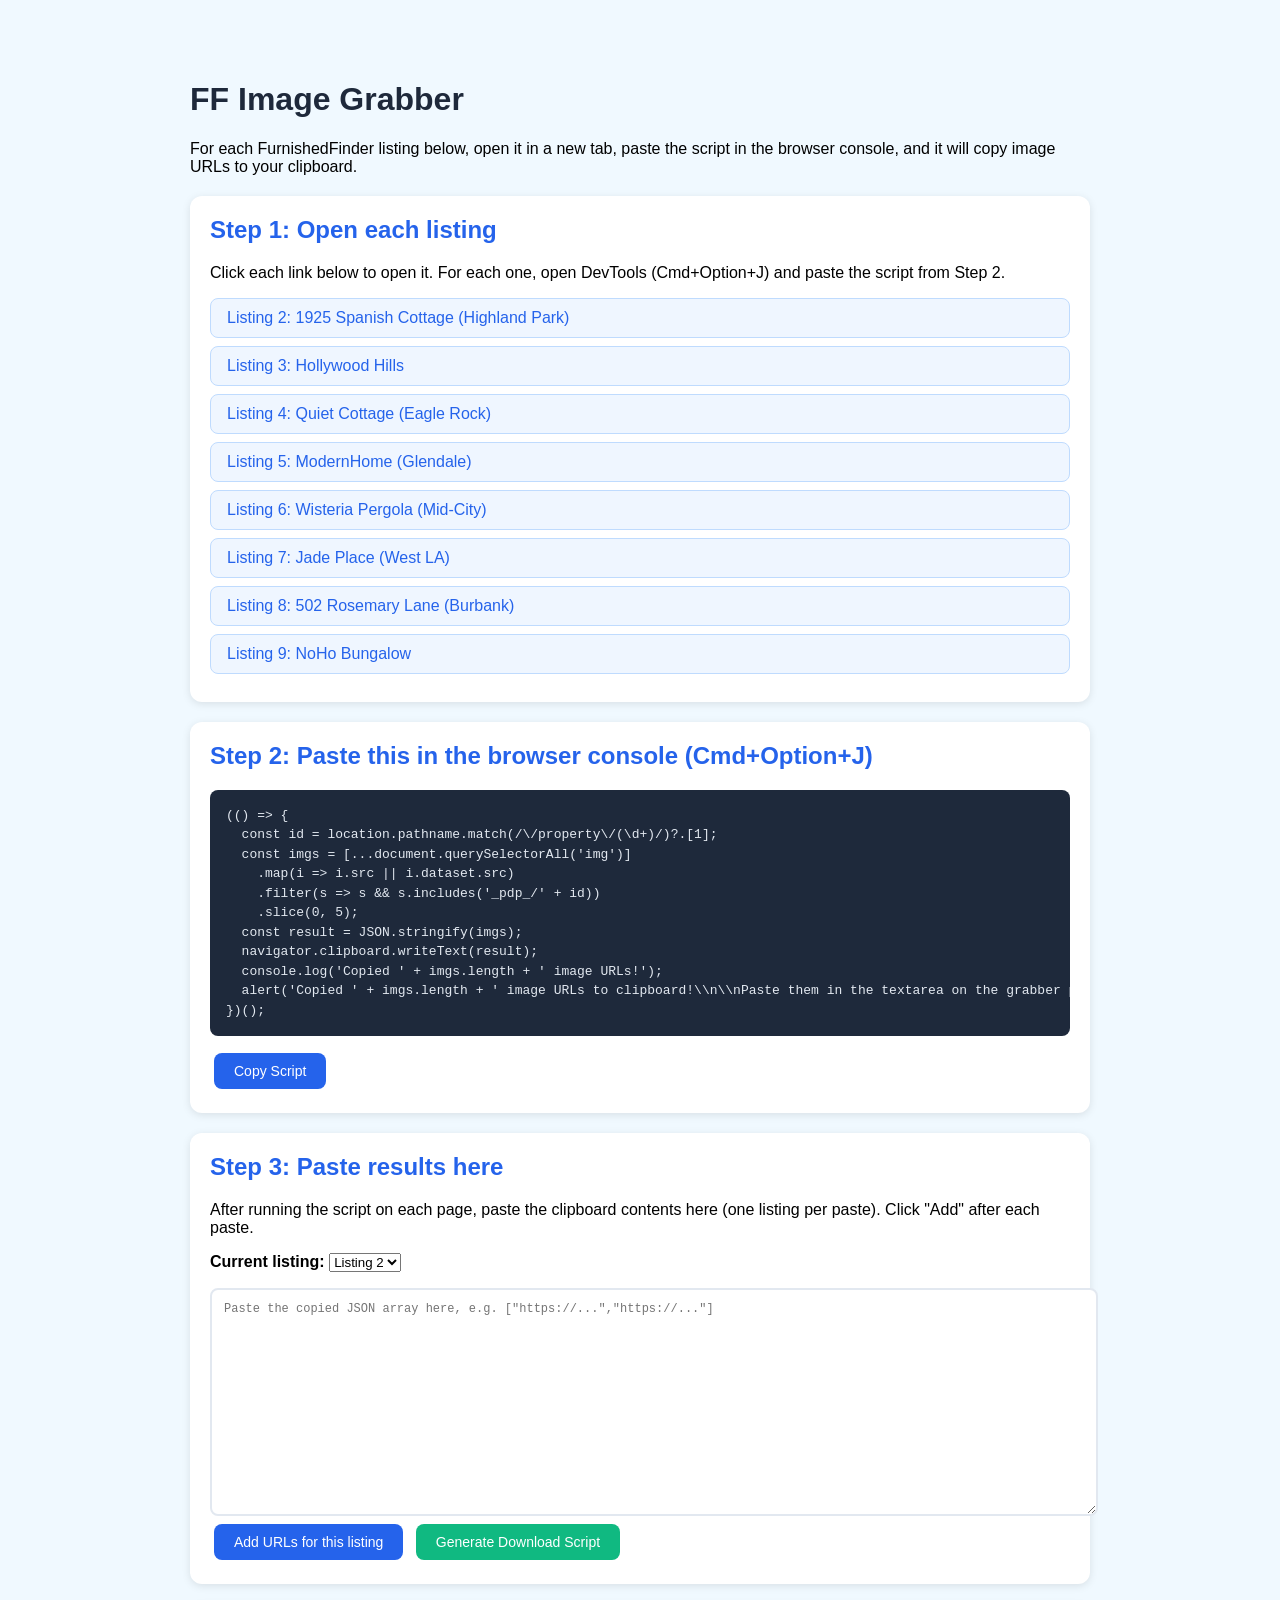
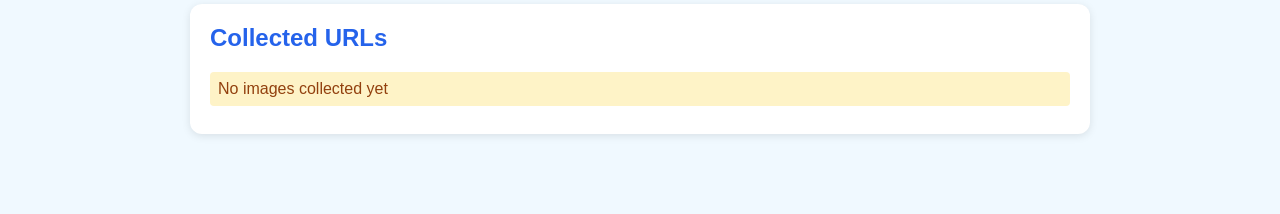
==== grab-images.html @ d86aa8ed "Fix broken dashboard: JS bugs, data corrections, real property images - Fix fatal bug: const listing" ====
<!DOCTYPE html>
<html>
<head>
    <title>FF Image Grabber - LA Rental Dashboard</title>
    <style>
        body { font-family: 'Inter', sans-serif; max-width: 900px; margin: 40px auto; padding: 20px; background: #f0f9ff; }
        h1 { color: #1e293b; }
        .step { background: white; padding: 20px; border-radius: 12px; margin: 20px 0; box-shadow: 0 2px 8px rgba(0,0,0,0.1); }
        .step h2 { color: #2563eb; margin-top: 0; }
        code { background: #f1f5f9; padding: 2px 6px; border-radius: 4px; font-size: 0.9em; }
        pre { background: #1e293b; color: #e2e8f0; padding: 16px; border-radius: 8px; overflow-x: auto; font-size: 13px; line-height: 1.5; }
        .listing-link { display: block; margin: 8px 0; padding: 10px 16px; background: #eff6ff; border-radius: 8px; color: #2563eb; text-decoration: none; border: 1px solid #bfdbfe; }
        .listing-link:hover { background: #dbeafe; }
        .status { margin: 8px 0; padding: 8px; border-radius: 4px; }
        .done { background: #dcfce7; color: #166534; }
        .pending { background: #fef3c7; color: #92400e; }
        textarea { width: 100%; height: 200px; font-family: monospace; font-size: 12px; padding: 12px; border: 2px solid #e2e8f0; border-radius: 8px; }
        button { background: #2563eb; color: white; border: none; padding: 10px 20px; border-radius: 8px; cursor: pointer; font-size: 14px; font-weight: 500; margin: 4px; }
        button:hover { background: #1d4ed8; }
        .download-btn { background: #10b981; }
        .download-btn:hover { background: #059669; }
    </style>
</head>
<body>
    <h1>FF Image Grabber</h1>
    <p>For each FurnishedFinder listing below, open it in a new tab, paste the script in the browser console, and it will copy image URLs to your clipboard.</p>

    <div class="step">
        <h2>Step 1: Open each listing</h2>
        <p>Click each link below to open it. For each one, open DevTools (Cmd+Option+J) and paste the script from Step 2.</p>
        <a class="listing-link" href="https://www.furnishedfinder.com/property/906052_1" target="_blank">Listing 2: 1925 Spanish Cottage (Highland Park)</a>
        <a class="listing-link" href="https://www.furnishedfinder.com/property/939383_1" target="_blank">Listing 3: Hollywood Hills</a>
        <a class="listing-link" href="https://www.furnishedfinder.com/property/906446_1" target="_blank">Listing 4: Quiet Cottage (Eagle Rock)</a>
        <a class="listing-link" href="https://www.furnishedfinder.com/property/792221_1" target="_blank">Listing 5: ModernHome (Glendale)</a>
        <a class="listing-link" href="https://www.furnishedfinder.com/property/266234_1" target="_blank">Listing 6: Wisteria Pergola (Mid-City)</a>
        <a class="listing-link" href="https://www.furnishedfinder.com/property/543881_1" target="_blank">Listing 7: Jade Place (West LA)</a>
        <a class="listing-link" href="https://www.furnishedfinder.com/property/912653_1" target="_blank">Listing 8: 502 Rosemary Lane (Burbank)</a>
        <a class="listing-link" href="https://www.furnishedfinder.com/property/337012_1" target="_blank">Listing 9: NoHo Bungalow</a>
    </div>

    <div class="step">
        <h2>Step 2: Paste this in the browser console (Cmd+Option+J)</h2>
        <pre id="script-code">(() => {
  const id = location.pathname.match(/\/property\/(\d+)/)?.[1];
  const imgs = [...document.querySelectorAll('img')]
    .map(i => i.src || i.dataset.src)
    .filter(s => s && s.includes('_pdp_/' + id))
    .slice(0, 5);
  const result = JSON.stringify(imgs);
  navigator.clipboard.writeText(result);
  console.log('Copied ' + imgs.length + ' image URLs!');
  alert('Copied ' + imgs.length + ' image URLs to clipboard!\\n\\nPaste them in the textarea on the grabber page.');
})();</pre>
        <button onclick="navigator.clipboard.writeText(document.getElementById('script-code').textContent)">Copy Script</button>
    </div>

    <div class="step">
        <h2>Step 3: Paste results here</h2>
        <p>After running the script on each page, paste the clipboard contents here (one listing per paste). Click "Add" after each paste.</p>
        <p><strong>Current listing:</strong> <select id="listing-select">
            <option value="2">Listing 2</option>
            <option value="3">Listing 3</option>
            <option value="4">Listing 4</option>
            <option value="5">Listing 5</option>
            <option value="6">Listing 6</option>
            <option value="7">Listing 7</option>
            <option value="8">Listing 8</option>
            <option value="9">Listing 9</option>
        </select></p>
        <textarea id="urls-input" placeholder='Paste the copied JSON array here, e.g. ["https://...","https://..."]'></textarea>
        <br>
        <button onclick="addUrls()">Add URLs for this listing</button>
        <button class="download-btn" onclick="generateDownloadScript()">Generate Download Script</button>
    </div>

    <div class="step" id="results-section" style="display:none;">
        <h2>Step 4: Run this download command in Terminal</h2>
        <pre id="download-script"></pre>
        <button onclick="navigator.clipboard.writeText(document.getElementById('download-script').textContent)">Copy Download Script</button>
    </div>

    <div class="step">
        <h2>Collected URLs</h2>
        <div id="collected"></div>
    </div>

    <script>
        const collected = {};

        function addUrls() {
            const listingId = document.getElementById('listing-select').value;
            const input = document.getElementById('urls-input').value.trim();
            try {
                const urls = JSON.parse(input);
                if (Array.isArray(urls) && urls.length > 0) {
                    collected[listingId] = urls.slice(0, 5);
                    updateCollected();
                    document.getElementById('urls-input').value = '';
                    // Auto-advance to next listing
                    const select = document.getElementById('listing-select');
                    const nextIdx = select.selectedIndex + 1;
                    if (nextIdx < select.options.length) {
                        select.selectedIndex = nextIdx;
                    }
                    alert(`Added ${urls.length} images for Listing ${listingId}!`);
                }
            } catch(e) {
                alert('Invalid JSON. Make sure you pasted the clipboard contents from the console script.');
            }
        }

        function updateCollected() {
            const div = document.getElementById('collected');
            div.innerHTML = Object.entries(collected).map(([id, urls]) =>
                `<div class="status done">Listing ${id}: ${urls.length} images</div>`
            ).join('') || '<div class="status pending">No images collected yet</div>';
        }

        function generateDownloadScript() {
            if (Object.keys(collected).length === 0) {
                alert('No URLs collected yet!');
                return;
            }

            const dir = '/Users/taylorerwin/Desktop/la-rental-dashboard/images';
            let script = `cd "${dir}"\n\n`;

            for (const [id, urls] of Object.entries(collected)) {
                urls.forEach((url, i) => {
                    const ext = url.match(/\.(jpe?g|png|webp|JPE?G)/)?.[0]?.toLowerCase() || '.jpg';
                    script += `curl -s -o "listing_${id}_img_${i+1}${ext}" "${url}"\n`;
                });
                script += '\n';
            }

            script += 'echo "Done! Downloaded images for listings: ' + Object.keys(collected).join(', ') + '"';

            document.getElementById('download-script').textContent = script;
            document.getElementById('results-section').style.display = 'block';
        }

        updateCollected();
    </script>
</body>
</html>
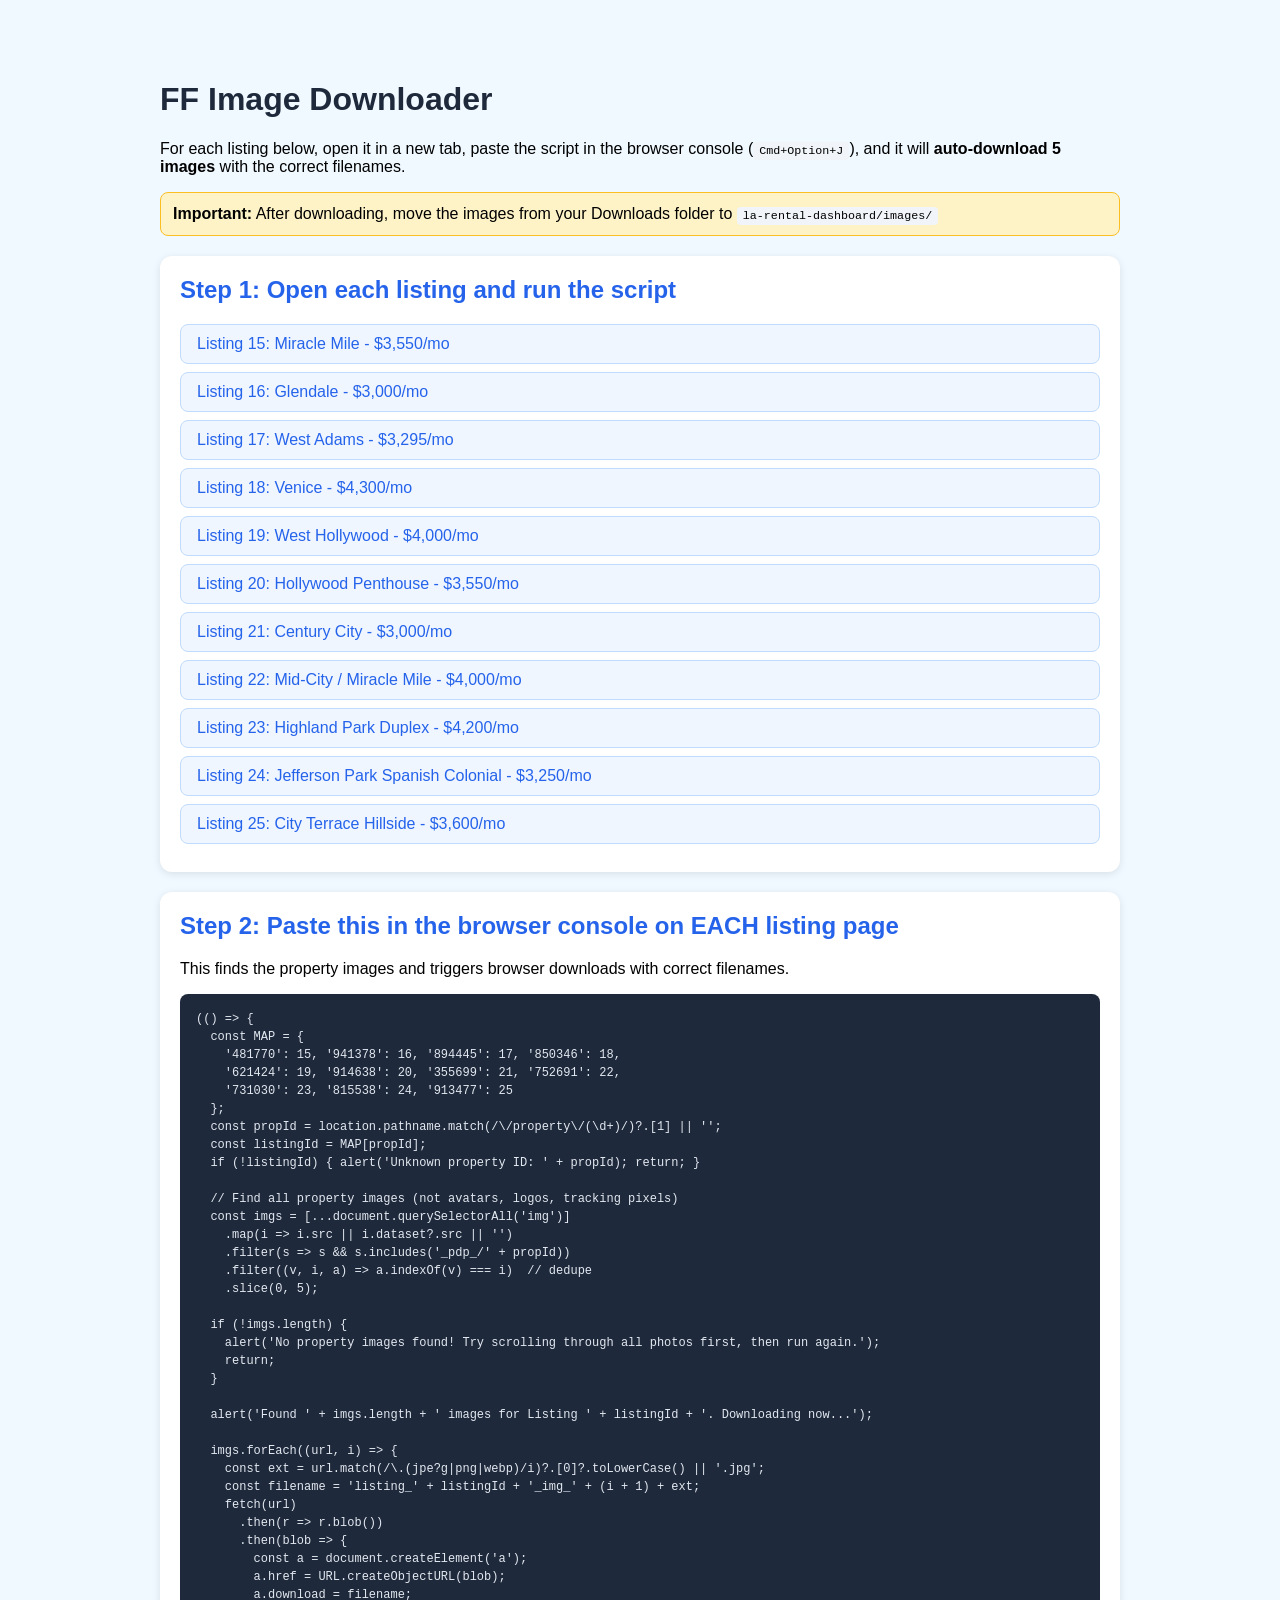
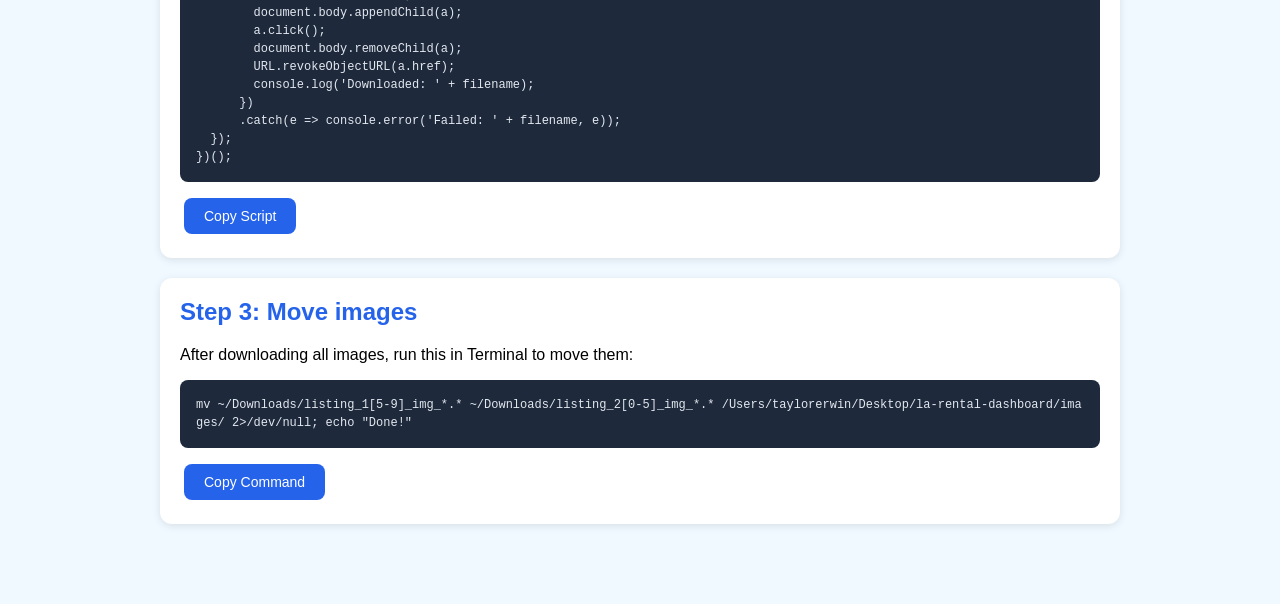
==== commit c298f408: "Add 11 new FurnishedFinder listings (IDs 15-25) with images New listings: Miracle Mile, Glendale, We" ====
--- a/grab-images.html
+++ b/grab-images.html
@@ -1,145 +1,97 @@
 <!DOCTYPE html>
 <html>
 <head>
-    <title>FF Image Grabber - LA Rental Dashboard</title>
+    <title>FF Image Downloader - LA Rental Dashboard</title>
     <style>
-        body { font-family: 'Inter', sans-serif; max-width: 900px; margin: 40px auto; padding: 20px; background: #f0f9ff; }
+        body { font-family: 'Inter', sans-serif; max-width: 960px; margin: 40px auto; padding: 20px; background: #f0f9ff; }
         h1 { color: #1e293b; }
         .step { background: white; padding: 20px; border-radius: 12px; margin: 20px 0; box-shadow: 0 2px 8px rgba(0,0,0,0.1); }
         .step h2 { color: #2563eb; margin-top: 0; }
         code { background: #f1f5f9; padding: 2px 6px; border-radius: 4px; font-size: 0.9em; }
-        pre { background: #1e293b; color: #e2e8f0; padding: 16px; border-radius: 8px; overflow-x: auto; font-size: 13px; line-height: 1.5; }
-        .listing-link { display: block; margin: 8px 0; padding: 10px 16px; background: #eff6ff; border-radius: 8px; color: #2563eb; text-decoration: none; border: 1px solid #bfdbfe; }
+        pre { background: #1e293b; color: #e2e8f0; padding: 16px; border-radius: 8px; overflow-x: auto; font-size: 12px; line-height: 1.5; white-space: pre-wrap; word-break: break-all; }
+        .listing-link { display: block; margin: 8px 0; padding: 10px 16px; background: #eff6ff; border-radius: 8px; color: #2563eb; text-decoration: none; border: 1px solid #bfdbfe; transition: background 0.2s; }
         .listing-link:hover { background: #dbeafe; }
-        .status { margin: 8px 0; padding: 8px; border-radius: 4px; }
-        .done { background: #dcfce7; color: #166534; }
-        .pending { background: #fef3c7; color: #92400e; }
-        textarea { width: 100%; height: 200px; font-family: monospace; font-size: 12px; padding: 12px; border: 2px solid #e2e8f0; border-radius: 8px; }
         button { background: #2563eb; color: white; border: none; padding: 10px 20px; border-radius: 8px; cursor: pointer; font-size: 14px; font-weight: 500; margin: 4px; }
         button:hover { background: #1d4ed8; }
-        .download-btn { background: #10b981; }
-        .download-btn:hover { background: #059669; }
+        .note { background: #fef3c7; padding: 12px; border-radius: 8px; border: 1px solid #fbbf24; margin: 12px 0; }
     </style>
 </head>
 <body>
-    <h1>FF Image Grabber</h1>
-    <p>For each FurnishedFinder listing below, open it in a new tab, paste the script in the browser console, and it will copy image URLs to your clipboard.</p>
+    <h1>FF Image Downloader</h1>
+    <p>For each listing below, open it in a new tab, paste the script in the browser console (<code>Cmd+Option+J</code>), and it will <strong>auto-download 5 images</strong> with the correct filenames.</p>
 
-    <div class="step">
-        <h2>Step 1: Open each listing</h2>
-        <p>Click each link below to open it. For each one, open DevTools (Cmd+Option+J) and paste the script from Step 2.</p>
-        <a class="listing-link" href="https://www.furnishedfinder.com/property/906052_1" target="_blank">Listing 2: 1925 Spanish Cottage (Highland Park)</a>
-        <a class="listing-link" href="https://www.furnishedfinder.com/property/939383_1" target="_blank">Listing 3: Hollywood Hills</a>
-        <a class="listing-link" href="https://www.furnishedfinder.com/property/906446_1" target="_blank">Listing 4: Quiet Cottage (Eagle Rock)</a>
-        <a class="listing-link" href="https://www.furnishedfinder.com/property/792221_1" target="_blank">Listing 5: ModernHome (Glendale)</a>
-        <a class="listing-link" href="https://www.furnishedfinder.com/property/266234_1" target="_blank">Listing 6: Wisteria Pergola (Mid-City)</a>
-        <a class="listing-link" href="https://www.furnishedfinder.com/property/543881_1" target="_blank">Listing 7: Jade Place (West LA)</a>
-        <a class="listing-link" href="https://www.furnishedfinder.com/property/912653_1" target="_blank">Listing 8: 502 Rosemary Lane (Burbank)</a>
-        <a class="listing-link" href="https://www.furnishedfinder.com/property/337012_1" target="_blank">Listing 9: NoHo Bungalow</a>
+    <div class="note">
+        <strong>Important:</strong> After downloading, move the images from your Downloads folder to <code>la-rental-dashboard/images/</code>
     </div>
 
     <div class="step">
-        <h2>Step 2: Paste this in the browser console (Cmd+Option+J)</h2>
+        <h2>Step 1: Open each listing and run the script</h2>
+        <a class="listing-link" href="https://www.furnishedfinder.com/property/481770_1" target="_blank">Listing 15: Miracle Mile - $3,550/mo</a>
+        <a class="listing-link" href="https://www.furnishedfinder.com/property/941378_1" target="_blank">Listing 16: Glendale - $3,000/mo</a>
+        <a class="listing-link" href="https://www.furnishedfinder.com/property/894445_1" target="_blank">Listing 17: West Adams - $3,295/mo</a>
+        <a class="listing-link" href="https://www.furnishedfinder.com/property/850346_1" target="_blank">Listing 18: Venice - $4,300/mo</a>
+        <a class="listing-link" href="https://www.furnishedfinder.com/property/621424_1" target="_blank">Listing 19: West Hollywood - $4,000/mo</a>
+        <a class="listing-link" href="https://www.furnishedfinder.com/property/914638_1" target="_blank">Listing 20: Hollywood Penthouse - $3,550/mo</a>
+        <a class="listing-link" href="https://www.furnishedfinder.com/property/355699_1" target="_blank">Listing 21: Century City - $3,000/mo</a>
+        <a class="listing-link" href="https://www.furnishedfinder.com/property/752691_1" target="_blank">Listing 22: Mid-City / Miracle Mile - $4,000/mo</a>
+        <a class="listing-link" href="https://www.furnishedfinder.com/property/731030_1" target="_blank">Listing 23: Highland Park Duplex - $4,200/mo</a>
+        <a class="listing-link" href="https://www.furnishedfinder.com/property/815538_1" target="_blank">Listing 24: Jefferson Park Spanish Colonial - $3,250/mo</a>
+        <a class="listing-link" href="https://www.furnishedfinder.com/property/913477_1" target="_blank">Listing 25: City Terrace Hillside - $3,600/mo</a>
+    </div>
+
+    <div class="step">
+        <h2>Step 2: Paste this in the browser console on EACH listing page</h2>
+        <p>This finds the property images and triggers browser downloads with correct filenames.</p>
         <pre id="script-code">(() => {
-  const id = location.pathname.match(/\/property\/(\d+)/)?.[1];
+  const MAP = {
+    '481770': 15, '941378': 16, '894445': 17, '850346': 18,
+    '621424': 19, '914638': 20, '355699': 21, '752691': 22,
+    '731030': 23, '815538': 24, '913477': 25
+  };
+  const propId = location.pathname.match(/\/property\/(\d+)/)?.[1] || '';
+  const listingId = MAP[propId];
+  if (!listingId) { alert('Unknown property ID: ' + propId); return; }
+
+  // Find all property images (not avatars, logos, tracking pixels)
   const imgs = [...document.querySelectorAll('img')]
-    .map(i => i.src || i.dataset.src)
-    .filter(s => s && s.includes('_pdp_/' + id))
+    .map(i => i.src || i.dataset?.src || '')
+    .filter(s => s && s.includes('_pdp_/' + propId))
+    .filter((v, i, a) => a.indexOf(v) === i)  // dedupe
     .slice(0, 5);
-  const result = JSON.stringify(imgs);
-  navigator.clipboard.writeText(result);
-  console.log('Copied ' + imgs.length + ' image URLs!');
-  alert('Copied ' + imgs.length + ' image URLs to clipboard!\\n\\nPaste them in the textarea on the grabber page.');
+
+  if (!imgs.length) {
+    alert('No property images found! Try scrolling through all photos first, then run again.');
+    return;
+  }
+
+  alert('Found ' + imgs.length + ' images for Listing ' + listingId + '. Downloading now...');
+
+  imgs.forEach((url, i) => {
+    const ext = url.match(/\.(jpe?g|png|webp)/i)?.[0]?.toLowerCase() || '.jpg';
+    const filename = 'listing_' + listingId + '_img_' + (i + 1) + ext;
+    fetch(url)
+      .then(r => r.blob())
+      .then(blob => {
+        const a = document.createElement('a');
+        a.href = URL.createObjectURL(blob);
+        a.download = filename;
+        document.body.appendChild(a);
+        a.click();
+        document.body.removeChild(a);
+        URL.revokeObjectURL(a.href);
+        console.log('Downloaded: ' + filename);
+      })
+      .catch(e => console.error('Failed: ' + filename, e));
+  });
 })();</pre>
         <button onclick="navigator.clipboard.writeText(document.getElementById('script-code').textContent)">Copy Script</button>
     </div>
 
     <div class="step">
-        <h2>Step 3: Paste results here</h2>
-        <p>After running the script on each page, paste the clipboard contents here (one listing per paste). Click "Add" after each paste.</p>
-        <p><strong>Current listing:</strong> <select id="listing-select">
-            <option value="2">Listing 2</option>
-            <option value="3">Listing 3</option>
-            <option value="4">Listing 4</option>
-            <option value="5">Listing 5</option>
-            <option value="6">Listing 6</option>
-            <option value="7">Listing 7</option>
-            <option value="8">Listing 8</option>
-            <option value="9">Listing 9</option>
-        </select></p>
-        <textarea id="urls-input" placeholder='Paste the copied JSON array here, e.g. ["https://...","https://..."]'></textarea>
-        <br>
-        <button onclick="addUrls()">Add URLs for this listing</button>
-        <button class="download-btn" onclick="generateDownloadScript()">Generate Download Script</button>
+        <h2>Step 3: Move images</h2>
+        <p>After downloading all images, run this in Terminal to move them:</p>
+        <pre id="move-cmd">mv ~/Downloads/listing_1[5-9]_img_*.* ~/Downloads/listing_2[0-5]_img_*.* /Users/taylorerwin/Desktop/la-rental-dashboard/images/ 2>/dev/null; echo "Done!"</pre>
+        <button onclick="navigator.clipboard.writeText(document.getElementById('move-cmd').textContent)">Copy Command</button>
     </div>
-
-    <div class="step" id="results-section" style="display:none;">
-        <h2>Step 4: Run this download command in Terminal</h2>
-        <pre id="download-script"></pre>
-        <button onclick="navigator.clipboard.writeText(document.getElementById('download-script').textContent)">Copy Download Script</button>
-    </div>
-
-    <div class="step">
-        <h2>Collected URLs</h2>
-        <div id="collected"></div>
-    </div>
-
-    <script>
-        const collected = {};
-
-        function addUrls() {
-            const listingId = document.getElementById('listing-select').value;
-            const input = document.getElementById('urls-input').value.trim();
-            try {
-                const urls = JSON.parse(input);
-                if (Array.isArray(urls) && urls.length > 0) {
-                    collected[listingId] = urls.slice(0, 5);
-                    updateCollected();
-                    document.getElementById('urls-input').value = '';
-                    // Auto-advance to next listing
-                    const select = document.getElementById('listing-select');
-                    const nextIdx = select.selectedIndex + 1;
-                    if (nextIdx < select.options.length) {
-                        select.selectedIndex = nextIdx;
-                    }
-                    alert(`Added ${urls.length} images for Listing ${listingId}!`);
-                }
-            } catch(e) {
-                alert('Invalid JSON. Make sure you pasted the clipboard contents from the console script.');
-            }
-        }
-
-        function updateCollected() {
-            const div = document.getElementById('collected');
-            div.innerHTML = Object.entries(collected).map(([id, urls]) =>
-                `<div class="status done">Listing ${id}: ${urls.length} images</div>`
-            ).join('') || '<div class="status pending">No images collected yet</div>';
-        }
-
-        function generateDownloadScript() {
-            if (Object.keys(collected).length === 0) {
-                alert('No URLs collected yet!');
-                return;
-            }
-
-            const dir = '/Users/taylorerwin/Desktop/la-rental-dashboard/images';
-            let script = `cd "${dir}"\n\n`;
-
-            for (const [id, urls] of Object.entries(collected)) {
-                urls.forEach((url, i) => {
-                    const ext = url.match(/\.(jpe?g|png|webp|JPE?G)/)?.[0]?.toLowerCase() || '.jpg';
-                    script += `curl -s -o "listing_${id}_img_${i+1}${ext}" "${url}"\n`;
-                });
-                script += '\n';
-            }
-
-            script += 'echo "Done! Downloaded images for listings: ' + Object.keys(collected).join(', ') + '"';
-
-            document.getElementById('download-script').textContent = script;
-            document.getElementById('results-section').style.display = 'block';
-        }
-
-        updateCollected();
-    </script>
 </body>
 </html>
